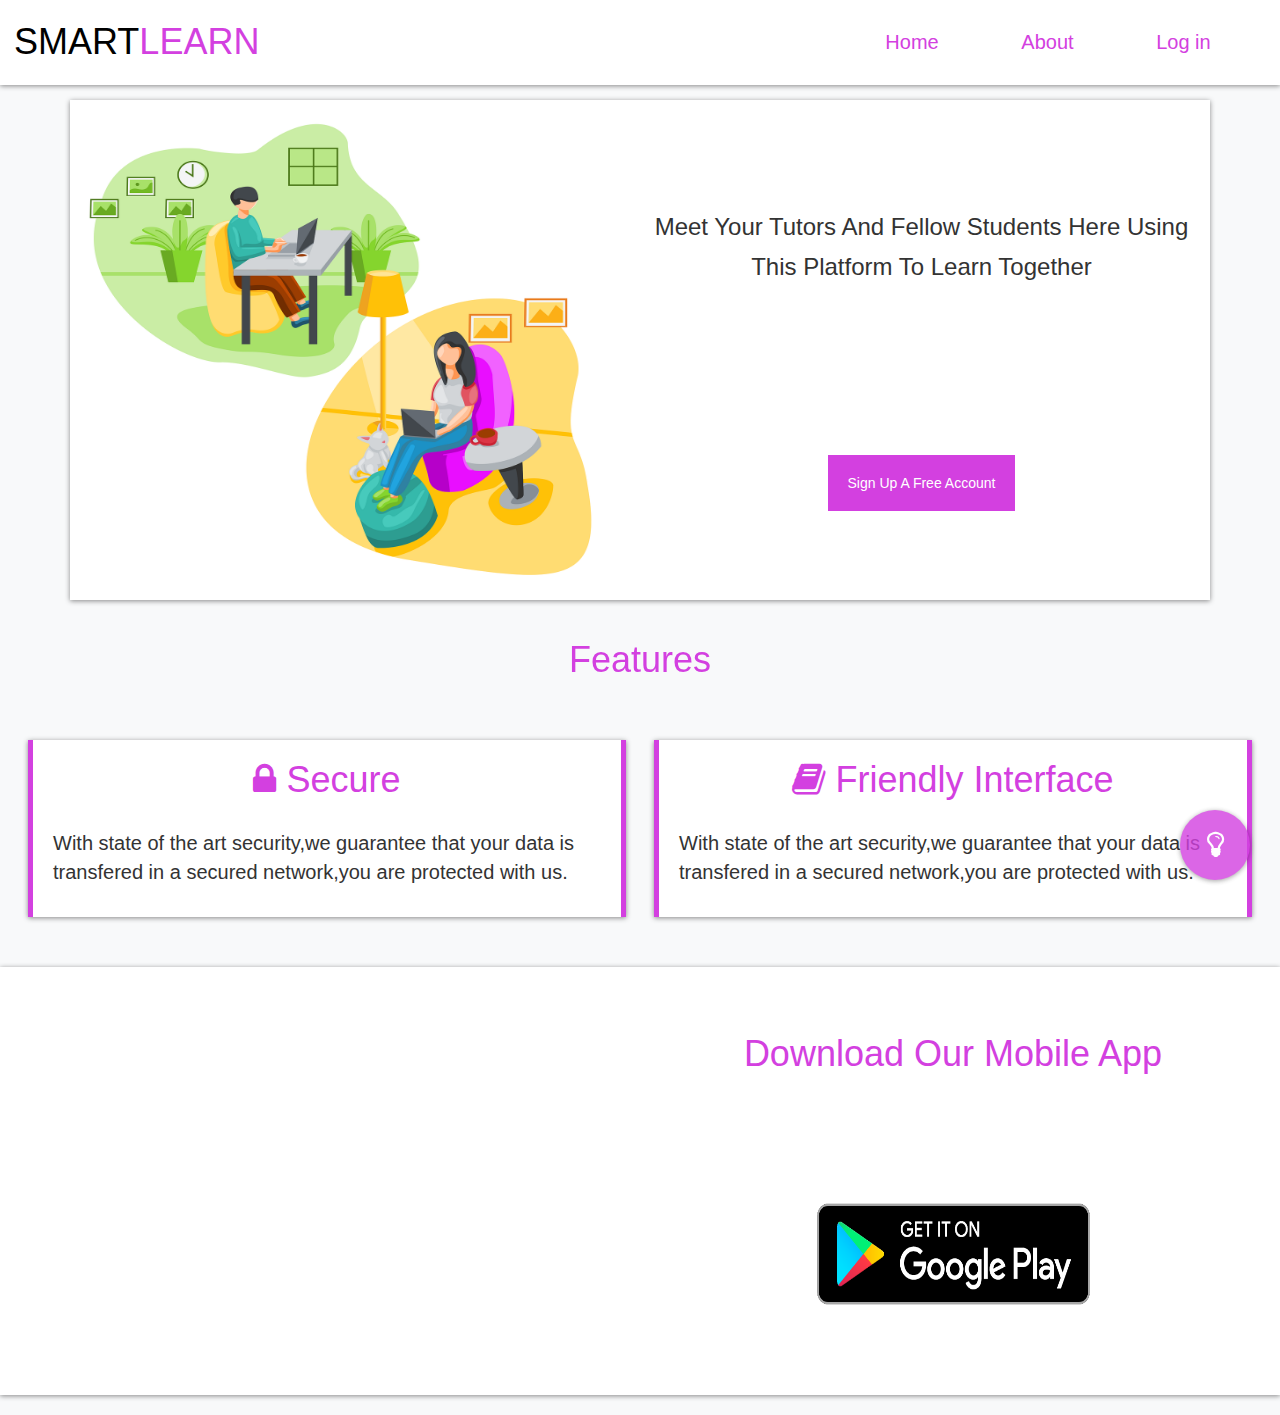
==== sms-landing-pages/index.html @ b6374b0d "Merge pull request #3 from ArinzeJeffrey-droid/ui" ====
<!DOCTYPE html>
<html lang="en">

<head>
    <meta charset="UTF-8">
    <meta name="viewport" content="width=device-width, initial-scale=1.0">
    <title>SmartLearn</title>
    <link rel="stylesheet" href="css/animate.min.css">
    <link rel="stylesheet" href="css/aos.css">
    <link rel="stylesheet" href="css/bootstrap.min.css">
    <link rel="stylesheet" href="https://stackpath.bootstrapcdn.com/font-awesome/4.7.0/css/font-awesome.min.css">
    <link rel="stylesheet" href="css/main.css">
</head>

<body id="body">
    <!-- smart learn navbar -->
    <div class="container-fluid">
        <nav class="nav-bar" id="nav">
            <h1 class="logo">
                <a href="#" id="brand">SMART<span>LEARN</span></a>
            </h1>
            <ul id="links">
                <li>
                    <a href="index.html">Home</a>
                </li>
                <li>
                    <a href="#">About</a>
                </li>
                <li>
                    <a href="login.html">Log in</a>
                </li>
            </ul>
        </nav>
    </div>
    <!-- landing content -->
    <div class="container">
        <div id="land" class="landing-content">
            <div class="landing-img">
                <img id="land-img" class="animate__animated animate__bounceInUp" src="img/work-4997565_1280.png" alt="">
            </div>
            <div class="landing-text">
                <h3 class="animate__animated animate__swing">Meet Your Tutors And Fellow Students Here Using This Platform To Learn Together</h3>
                <div class="link-container animate__animated animate__pulse">
                    <a href="confirm-registration.html" class="animate__animated animate__pulse">Sign Up A Free Account</a>
                </div>
            </div>
        </div>
    </div>
    <!-- features content -->
    <div class="container-fluid">
        <h1 data-aos="fade-right" style="text-align: center; color:#d340e0;">Features</h1>
        <div class="features">
            <div class="feature">
                <div class="box" id="feature-1">
                    <h1><span style="color:#d340e0;" class="fa fa-lock"></span> Secure</h1>
                    <p>With state of the art security,we guarantee that your data is transfered in a secured network,you are protected with us.</p>
                </div>
            </div>
            <div class="feature">
                <div class="box" id="feature-2">
                    <h1><span style="color:#d340e0;" class="fa fa-book"></span> Friendly Interface</h1>
                    <p>With state of the art security,we guarantee that your data is transfered in a secured network,you are protected with us.</p>
                </div>
            </div>
        </div>
    </div>
    <!-- mobile app ad -->
    <div class="container-fluid">
        <div id="mobile" class="mobile-ad">
            <div class="mobile-img" data-aos="flip-left">
                <img id="app" src="img/Cyber Guardian.jpg" alt="">
            </div>
            <div class="google-ad">
                <h1 style="color:#d340e0;">Download Our Mobile App</h1>
                <div class="goo-img">
                    <a href="#"><img class="animate__animated animate__pulse" src="img/google.png" alt=""></a>
                </div>
            </div>
        </div>
    </div>
    <!-- toggle dark mode -->
    <button title="Toggle Dark Mode" onclick="changeTheme()" class="toggle"><span class="fa fa-lightbulb-o"></span></button>



    <script src=" js/aos.js "></script>
    <script src="js/main.js"></script>
    <script>
        AOS.init();
    </script>
</body>

</html>
---- sms-landing-pages/css/main.css ----
* {
    padding: 0;
    margin: 0;
}

body {
    background-color: #f8f9fa;
}

.custom {
    border: 1px solid red;
}

.container-fluid {
    padding: 0;
}

.nav-bar {
    /* border: 1px solid black; */
    display: flex;
    height: auto;
    padding: 1em;
    overflow: hidden;
    box-shadow: 0 1px 5px rgba(0, 0, 0, 0.46);
    background-color: #fff;
}

.logo {
    flex: 2;
    margin: auto;
}

.logo a {
    text-decoration: none;
    color: black;
}

.logo span {
    color: #d340e0;
}

.nav-bar ul {
    list-style: none;
    /* border: 1px solid blue; */
    margin: auto;
    flex: 1;
    display: flex;
    height: auto;
    overflow: hidden;
    padding: 1em;
    /* background-color: #d340e0; */
}

.nav-bar li {
    margin: auto;
}

.nav-bar li a {
    padding: 20px;
    text-decoration: none;
    /* border: 1px solid green; */
    /* margin-left: 10px; */
    font-size: 20px;
    color: #d340e0;
    /* background-color: #d340e0; */
    border-radius: 10px;
}

.nav-bar li a:hover {
    opacity: 0.8;
    background-color: #d340e0;
    color: #fff;
}

.landing-content {
    height: 500px;
    width: 100%;
    /* border: 1px solid black; */
    margin-top: 15px;
    margin-bottom: 20px;
    display: flex;
    background-color: #fff;
    box-shadow: 0 1px 5px rgba(0, 0, 0, 0.46);
}

.landing-img,
.landing-text {
    width: 100%;
    height: 500px;
    /* border: 1px solid red; */
}

.landing-img img {
    width: 100%;
    height: 100%;
}

.landing-text {
    /* border: 1px solid blue; */
    display: flex;
    flex-direction: column;
    padding: 1em;
}

.landing-text h3 {
    /* border: 1px solid #000000; */
    margin: auto;
    text-align: center;
    line-height: 40px;
    animation-delay: 1s;
}

.landing-text a {
    margin: auto;
    background-color: #d340e0;
    color: #fff;
    text-decoration: none;
    padding: 20px;
    width: 50%;
    text-align: center;
    animation-iteration-count: infinite;
}

.landing-text a:hover {
    opacity: 0.8;
}

.link-container {
    /* border: 1px solid blue; */
    margin: auto;
    animation-iteration-count: infinite;
}

.features {
    /* border: 1px solid red; */
    height: auto;
    padding: 1em;
    display: flex;
    justify-content: center;
    flex-wrap: wrap;
}

.feature {
    height: 250px;
    /* border: 1px solid black; */
    width: 50%;
    padding: 1em;
    display: flex;
}

.box {
    /* border: 1px solid black; */
    height: auto;
    width: 100%;
    margin: auto;
    background-color: #fff;
    border-left: 5px solid #d340e0;
    border-right: 5px solid #d340e0;
    box-shadow: 0 1px 5px rgba(0, 0, 0, 0.46);
}

.box h1 {
    text-align: center;
    color: #d340e0;
}

.box p {
    padding: 1em;
    font-size: 20px;
}

.register {
    /* border: 1px solid blue; */
    height: 400px;
    margin-top: 50px;
    padding: 1em;
}

.register-box {
    width: 100%;
    height: 150px;
    /* border: 1px solid red; */
    margin-bottom: 10px;
    display: flex;
    padding: 1em;
    box-shadow: 0 1px 5px rgba(0, 0, 0, 0.46);
    background-color: #fff;
    border-left: 5px solid #d340e0;
    border-right: 5px solid #d340e0;
}

.reg-img {
    /* border: 1px solid black; */
    border-radius: 50%;
    height: 50px;
    width: 50px;
    margin: auto;
    animation-iteration-count: infinite;
}

.reg-img img {
    width: 100%;
    height: 100%;
}

.reg-text {
    /* border: 1px solid green; */
    height: 70px;
    width: 100%;
    margin: auto;
    display: flex;
}

.reg-text h1 {
    text-align: center;
    margin: auto;
    animation-delay: 2s;
    font-weight: 100;
}

.reg-text a {
    /* background-color: #d340e0; */
    color: #d340e0;
    padding: 10px;
    text-decoration: none;
    border-radius: 5px;
    font-weight: 100;
}

.form-container {
    /* border: 1px solid black; */
    width: 70%;
    margin: auto;
    margin-top: 50px;
    padding: 1em;
    box-shadow: 0 1px 5px rgba(0, 0, 0, 0.46);
}

.form-container .btn {
    background-color: #d340e0;
    color: #fff;
}

.form-container .btn:hover {
    opacity: 0.8;
}

.form-container a {
    color: #d340e0;
    text-decoration: none;
}

.form-container a:hover {
    opacity: 0.8;
}

.google {
    /* border: 1px solid black; */
    width: 30%;
    height: 50px;
    margin: auto;
    text-align: center;
    display: flex;
    border-radius: 10px;
    box-shadow: 0 1px 5px rgba(0, 0, 0, 0.46);
}

.png {
    /* border: 1px solid blue; */
    width: 50px;
    height: 100%;
    margin: auto;
}

.png img {
    width: 100%;
    height: 100%;
}

.google label {
    /* border: 1px solid red; */
    margin: auto;
}

.mobile-ad {
    /* border: 1px solid red; */
    height: auto;
    padding: 1em;
    margin-bottom: 20px;
    display: flex;
    flex-wrap: wrap;
    background-color: #fff;
    box-shadow: 0 1px 5px rgba(0, 0, 0, 0.46);
}

.mobile-img {
    /* border: 1px solid black; */
    height: 400px;
    width: 50%;
    margin: auto;
}

.mobile-img img {
    width: 100%;
    height: 100%;
}

.google-ad {
    /* border: 1px solid black; */
    height: 400px;
    width: 50%;
    margin: auto;
    display: flex;
    flex-direction: column;
}

.google-ad h1 {
    margin: auto;
}

.goo-img {
    width: 50%;
    height: 150px;
    /* border: 1px solid black; */
    margin: auto;
}

.goo-img img {
    width: 100%;
    height: 100%;
    animation-iteration-count: infinite;
}

.back-link {
    font-size: 17px;
    text-decoration: none;
    color: #d340e0;
}

.back-link:hover {
    opacity: 0.8;
    text-decoration: none;
}

.toggle {
    padding: 10x;
    width: 70px;
    height: 70px;
    font-size: 30px;
    background-color: #d340e0;
    color: #fff;
    border: none;
    border-radius: 50%;
    position: fixed;
    bottom: 20px;
    right: 30px;
    z-index: 99;
    opacity: 0.8;
    outline: none;
    box-shadow: 0 1px 5px rgba(0, 0, 0, 0.46);
}

.toggle:hover {
    opacity: 1;
}

.dark-mode {
    background-color: #333;
    color: #fff;
}

.dark-body {
    background-color: #555;
}

.cal {
    color: #fff;
}

.links-item {
    color: #fff;
}

@media screen and (max-width:480px) {
    .logo {
        /* flex: 1; */
        font-size: 20px;
    }
    .nav-bar ul {
        flex: 2;
    }
    .nav-bar li a {
        padding: 0;
        margin: 0;
        font-size: 15px;
    }
    .landing-content {
        height: auto;
        flex-direction: column;
    }
    .landing-text {
        display: block;
        height: 240px;
    }
    .landing-text h3 {
        margin-bottom: 40px;
        line-height: initial;
        font-size: 20px;
        font-weight: 300;
    }
    .link-container {
        display: flex;
    }
    .landing-text a {
        /* margin-left: 80px; */
        margin: auto;
        padding: 10px;
    }
    .landing-img {
        height: 400px;
    }
    .features {
        width: 100%;
    }
    .feature {
        width: 100%;
        margin-bottom: 10px;
        padding: 0;
        height: 200px;
    }
    .box h1 {
        font-size: 25px;
    }
    .box p {
        font-size: 15px;
    }
    .reg-text h1 {
        font-size: 17px;
    }
    .en {
        width: 100%;
    }
    .form-container {
        width: 100%;
    }
    .google-ad {
        width: 100%;
    }
    .google-ad h1 {
        font-size: 25px;
    }
    .mobile-img {
        width: 100%;
    }
    .goo-img {
        width: 100%;
    }
    .google {
        width: 50%;
    }
}

@media screen and (max-width:320px) {
    .nav-bar li a {
        padding: 10px;
        margin: 0;
        font-size: 10px;
    }
}
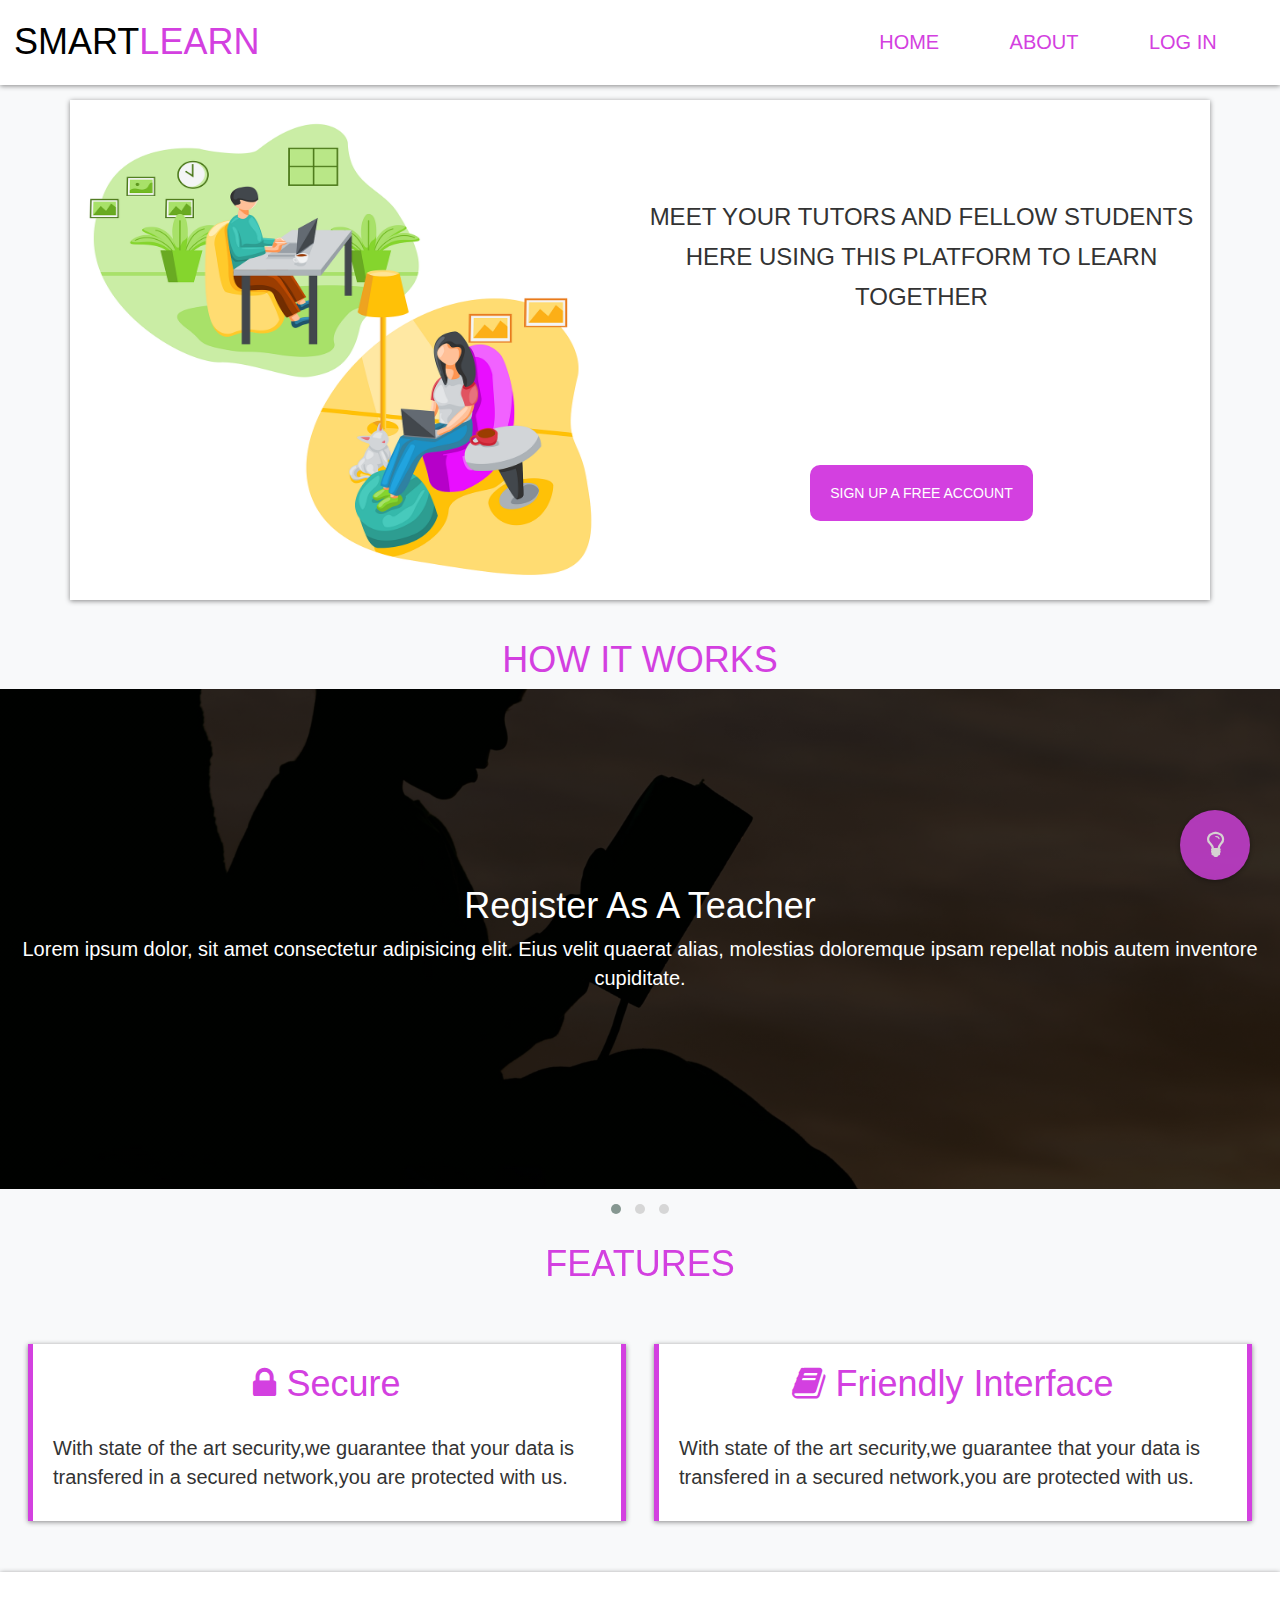
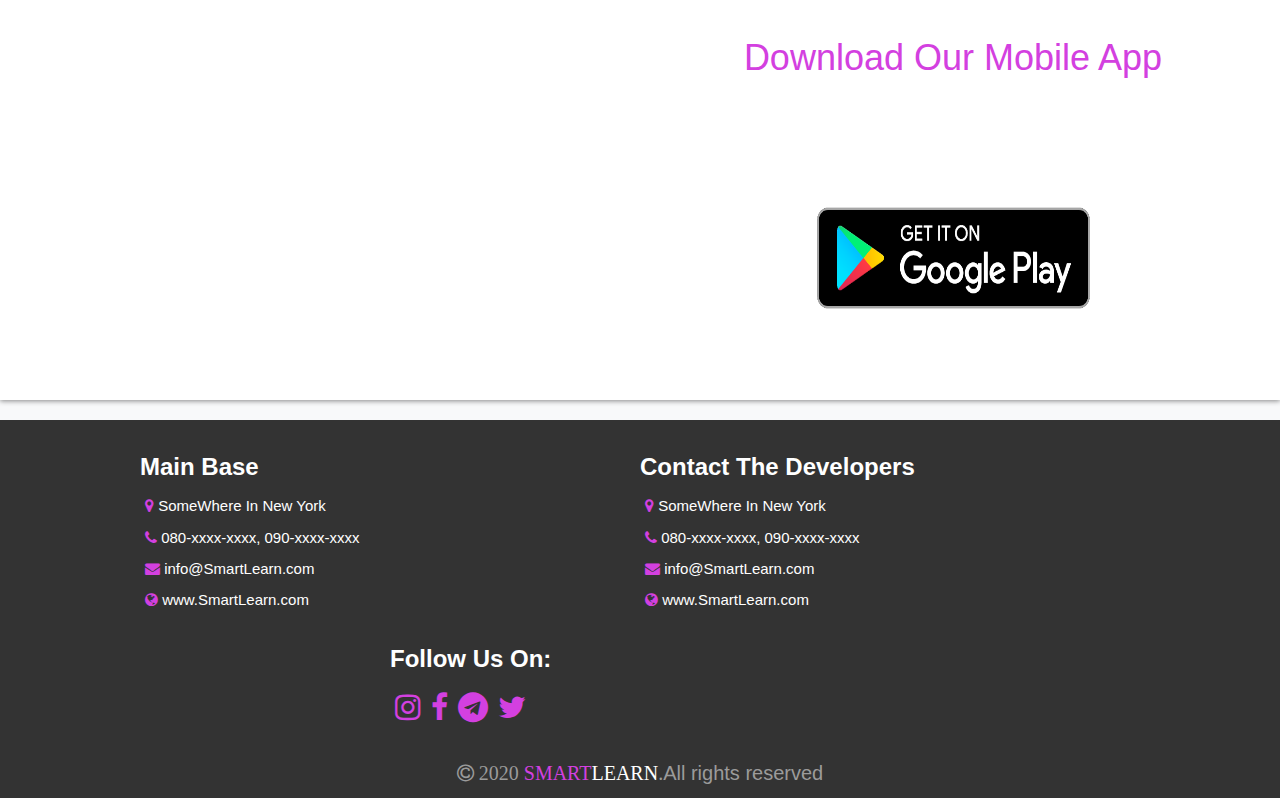
==== commit 35a443c3: "Merge pull request #4 from ArinzeJeffrey-droid/ui" ====
--- a/sms-landing-pages/index.html
+++ b/sms-landing-pages/index.html
@@ -7,6 +7,8 @@
     <title>SmartLearn</title>
     <link rel="stylesheet" href="css/animate.min.css">
     <link rel="stylesheet" href="css/aos.css">
+    <link rel="stylesheet" href="css/owl.carousel.min.css">
+    <link rel="stylesheet" href="css/owl.theme.default.css">
     <link rel="stylesheet" href="css/bootstrap.min.css">
     <link rel="stylesheet" href="https://stackpath.bootstrapcdn.com/font-awesome/4.7.0/css/font-awesome.min.css">
     <link rel="stylesheet" href="css/main.css">
@@ -46,9 +48,25 @@
             </div>
         </div>
     </div>
+    <!-- how it works content -->
+    <h1 style="text-align: center; color:#d340e0;font-weight:200;text-transform:uppercase">How It Works</h1>
+    <div class="container-fluid owl-carousel owl-theme how-it-works">
+        <div class="item one">
+            <h1>Register As A Teacher</h1>
+            <p>Lorem ipsum dolor, sit amet consectetur adipisicing elit. Eius velit quaerat alias, molestias doloremque ipsam repellat nobis autem inventore cupiditate.</p>
+        </div>
+        <div class="item two">
+            <h1>Register As A Student</h1>
+            <p>Lorem ipsum dolor, sit amet consectetur adipisicing elit. Eius velit quaerat alias, molestias doloremque ipsam repellat nobis autem inventore cupiditate.</p>
+        </div>
+        <div class="item three">
+            <h1>Register As Batman</h1>
+            <p>Lorem ipsum dolor, sit amet consectetur adipisicing elit. Eius velit quaerat alias, molestias doloremque ipsam repellat nobis autem inventore cupiditate.</p>
+        </div>
+    </div>
     <!-- features content -->
     <div class="container-fluid">
-        <h1 data-aos="fade-right" style="text-align: center; color:#d340e0;">Features</h1>
+        <h1 data-aos="fade-right" style="text-align: center; color:#d340e0;text-transform:uppercase;">Features</h1>
         <div class="features">
             <div class="feature">
                 <div class="box" id="feature-1">
@@ -78,13 +96,80 @@
             </div>
         </div>
     </div>
+    <!-- footer -->
+    <footer>
+        <div class="container-fluid footer">
+            <div class="footer-content">
+                <div class="footer-box">
+                    <h3>Main Base</h3>
+                    <ul>
+                        <li>
+                            <i class="fa fa-map-marker"></i> SomeWhere In New York
+                        </li>
+                        <li><i class="fa fa-phone"></i> 080-xxxx-xxxx, 090-xxxx-xxxx</li>
+                        <li><i class="fa fa-envelope"></i> info@SmartLearn.com</li>
+                        <li><i class="fa fa-globe"></i> www.SmartLearn.com</li>
+                    </ul>
+                </div>
+                <div class="footer-box">
+                    <h3>Contact The Developers</h3>
+                    <ul>
+                        <li>
+                            <i class="fa fa-map-marker"></i> SomeWhere In New York
+                        </li>
+                        <li><i class="fa fa-phone"></i> 080-xxxx-xxxx, 090-xxxx-xxxx</li>
+                        <li><i class="fa fa-envelope"></i> info@SmartLearn.com</li>
+                        <li><i class="fa fa-globe"></i> www.SmartLearn.com</li>
+                    </ul>
+                </div>
+                <div class="footer-box">
+                    <h3>Follow Us On:</h3>
+                    <ul class="social-links">
+                        <li>
+                            <a href="#"><i class="fa fa-instagram"></i></a>
+                        </li>
+                        <li>
+                            <a href="#"><i class="fa fa-facebook"></i></a>
+                        </li>
+                        <li>
+                            <a href="#"><i class="fa fa-telegram"></i></a>
+                        </li>
+                        <li>
+                            <a href="#"><i class="fa fa-twitter"></i></a>
+                        </li>
+                    </ul>
+                </div>
+            </div>
+            <div class="footer-date">
+                <p>
+                    <i class="fa fa-copyright">
+                      <span>2020</span>
+                      <span id="smart">SMART<span id="learn">LEARN</span></span>. </i
+                    >All rights reserved
+                  </p>
+            </div>
+        </div>
+    </footer>
     <!-- toggle dark mode -->
     <button title="Toggle Dark Mode" onclick="changeTheme()" class="toggle"><span class="fa fa-lightbulb-o"></span></button>
 
 
-
+    <script src="https://cdnjs.cloudflare.com/ajax/libs/jquery/3.5.1/jquery.min.js"></script>
+    <script src="js/owl.carousel.min.js"></script>
     <script src=" js/aos.js "></script>
     <script src="js/main.js"></script>
+    <script>
+        $(document).ready(function() {
+            $(".owl-carousel").owlCarousel({
+                items: 1,
+                loop: true,
+                dots: true,
+                autoplay: true,
+                autoplayTimeout: 5000,
+                slideTransition: "ease-out"
+            });
+        });
+    </script>
     <script>
         AOS.init();
     </script>
--- a/sms-landing-pages/css/main.css
+++ b/sms-landing-pages/css/main.css
@@ -56,6 +56,7 @@
 }
 
 .nav-bar li a {
+    text-transform: uppercase;
     padding: 20px;
     text-decoration: none;
     /* border: 1px solid green; */
@@ -108,11 +109,14 @@
     text-align: center;
     line-height: 40px;
     animation-delay: 1s;
+    text-transform: uppercase;
 }
 
 .landing-text a {
+    text-transform: uppercase;
     margin: auto;
     background-color: #d340e0;
+    border-radius: 10px;
     color: #fff;
     text-decoration: none;
     padding: 20px;
@@ -381,6 +385,132 @@
     color: #fff;
 }
 
+.how-it-works {
+    /* border: 1px solid red; */
+    height: auto;
+    /* padding: 1em; */
+}
+
+.item {
+    height: 500px;
+    width: 100%;
+    margin: auto;
+    text-align: center;
+    color: #fff;
+    display: flex;
+    flex-direction: column;
+}
+
+.item h1,
+.item p {
+    margin: auto;
+}
+
+.item h1 {
+    margin-bottom: 10px;
+}
+
+.item p {
+    margin-top: 0;
+    font-size: 20px;
+}
+
+.one {
+    /* border: 1px solid green; */
+    background-image: linear-gradient(rgba(0, 0, 0, 0.8), rgba(0, 0, 0, .8)), url("../img/educ_1.jpg");
+    /* background-attachment: fixed; */
+    background-position: center;
+    background-repeat: no-repeat;
+    background-size: cover;
+}
+
+.two {
+    /* border: pink; */
+    background-image: linear-gradient(rgba(0, 0, 0, 0.8), rgba(0, 0, 0, .8)), url("../img/educ_2.jpg");
+    /* background-attachment: fixed; */
+    background-position: center;
+    background-repeat: no-repeat;
+    background-size: cover;
+}
+
+.three {
+    /* border: red; */
+    background-image: linear-gradient(rgba(0, 0, 0, 0.8), rgba(0, 0, 0, .8)), url("../img/educ_3.jpg");
+    /* background-attachment: fixed; */
+    background-position: center;
+    background-repeat: no-repeat;
+    background-size: cover;
+}
+
+.footer {
+    height: auto;
+    /* border: 1px solid red; */
+    background-color: #333;
+}
+
+.footer-content {
+    width: 100%;
+    display: flex;
+    flex-wrap: wrap;
+    justify-content: center;
+    padding: 1em;
+}
+
+.footer-box {
+    /* border: 1px solid black; */
+    height: auto;
+    width: 500px;
+    padding: 20xp;
+    background-color: #333;
+}
+
+.footer-box ul {
+    list-style: none;
+}
+
+.footer-box i {
+    color: #d340e0;
+}
+
+.footer-box h3 {
+    color: #fff;
+    font-weight: bold;
+}
+
+.footer-box li {
+    padding: 5px;
+    font-size: 15px;
+    color: #fff;
+}
+
+.social-links {
+    display: flex;
+    justify-content: flex-start;
+}
+
+.social-links a {
+    font-size: 30px;
+}
+
+.footer-date {
+    /* border: 1px solid red; */
+    color: #9b9b9b;
+    text-align: center;
+    font-family: sans-serif;
+}
+
+.footer-date {
+    font-size: 20px;
+}
+
+#learn {
+    color: #fff;
+}
+
+#smart {
+    color: #d340e0;
+}
+
 @media screen and (max-width:480px) {
     .logo {
         /* flex: 1; */
@@ -458,6 +588,9 @@
     .google {
         width: 50%;
     }
+    .item p {
+        font-size: 15px;
+    }
 }
 
 @media screen and (max-width:320px) {
